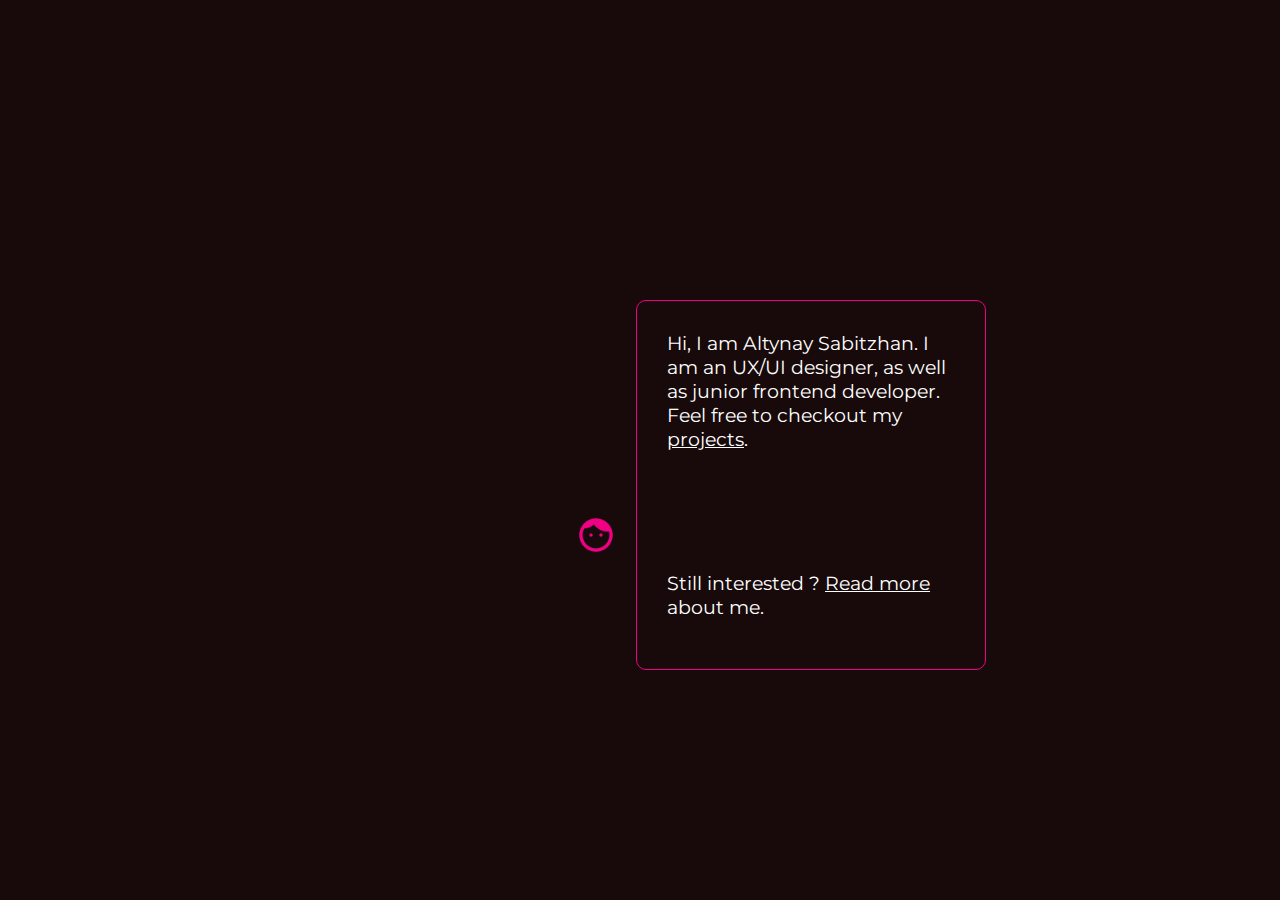
==== index.html @ 06e2bdce "starter" ====
<!DOCTYPE html>
<html lang="en">
  <head>
    <meta charset="UTF-8" />
    <meta http-equiv="X-UA-Compatible" content="IE=edge" />
    <meta name="viewport" content="width=device-width, initial-scale=1.0" />
    <link
      href="https://fonts.googleapis.com/css2?family=Montserrat:ital,wght@0,100;0,200;0,300;0,400;0,500;0,600;0,700;0,800;0,900;1,100;1,200;1,300;1,400;1,500;1,600;1,700;1,800;1,900&display=swap"
      rel="stylesheet"
    />
    <link rel="stylesheet" href="https://cdnjs.cloudflare.com/ajax/libs/font-awesome/6.1.1/css/all.min.css">
    <link rel="stylesheet" href="style.css" />
    <title>Alty's Portfolio</title>
  </head>
  <body>
    <main>
      <div class="thanks_container">
   
              <div class="hearts_container">
                <div class="square"></div>
                <div class="square"></div>
                <div class="square"></div>
                <div class="square"></div>
                <div class="square"></div>
                <div class="square"></div>
                <div class="square"></div>
                <div class="square"></div>
                      <div class="introduction">
        <img src="./me.png"/>
        <div class="hi">
          <p>
            Hi, I am Altynay Sabitzhan. I am an UX/UI designer, as well as
            junior frontend developer. Feel free to checkout my <span class="links">projects</span>.<br/>
            <br/>
            <br/>
            <br/>
            <br/>
            <br/>
            Still interested ? <span class="links">Read more</span> about me.
          </p>
        </div>
      </div>
                <div class="square"></div>
                <div class="square"></div>
                <div class="square"></div>
                <div class="square"></div>
                <div class="square"></div>
                <div class="square"></div>
                <div class="square"></div>
                <div class="square"></div>
            </div>
      
        </main>

    <script src="script.js"></script>
  </body>
</html>
---- style.css ----
* {
  margin: 0;
  padding: 0;
  box-sizing: border-box;
}

body {
  background-color: #180a0a;
  color: white;
  font-family: 'Montserrat', sans-serif;
}

img {
  width: 40px;
  height: 40px;
  margin-top: 100px;
  margin-right: 20px;
}

span {
  text-decoration: underline;
}

.links {
  cursor: pointer;
  z-index: 100;
}

.introduction {
  margin-top: 300px;
  margin-left: 45%;
  display: flex;
  justify-content: flex-start;
  align-items: center;
  z-index: 100;
}

.hi {
  border: solid 1px #f10086;
  padding: 30px;
  border-radius: 10px;
  width: 350px;
  height: 370px;
}

p {
  font-size: 1.2rem;
}

main {
  width: 100vw;
  height: 100vh;
}

.thanks_container {
  width: 100vw;
  height: 100vh;
}

.hearts_container {
  position: absolute;
  width: 100%;
  height: 100%;
  overflow: hidden;
  opacity: 1;
  margin-bottom: -100px;
}

.square {
  position: absolute;
  bottom: -100px;
  background: url('./heart_filled.png');
  -webkit-background-size: cover;
  -moz-background-size: cover;
  -o-background-size: cover;
  background-size: cover;
  animation: hearts 3.5s infinite ease-in-out;
}

.square:nth-child(1) {
  width: 65px;
  height: 55px;
  left: 7%;
  animation-delay: 3.5s;
}

.square:nth-child(2) {
  width: 65px;
  height: 55px;
  left: 16%;
  animation-delay: 2s;
}

.square:nth-child(3) {
  width: 65px;
  height: 55px;
  left: 25%;
  animation-delay: 3s;
}

.square:nth-child(4) {
  width: 65px;
  height: 55px;
  left: 36%;
  animation-delay: 1.5s;
}

.square:nth-child(5) {
  width: 65px;
  height: 55px;
  left: 49%;
  animation-delay: 3.2s;
}

.square:nth-child(6) {
  width: 65px;
  height: 55px;
  left: 55%;
  animation-delay: 2.2s;
}

.square:nth-child(7) {
  width: 65px;
  height: 55px;
  left: 70%;
  animation-delay: 1.3s;
}
.square:nth-child(8) {
  width: 65px;
  height: 55px;
  left: 80%;
  animation-delay: 2.5s;
}
.square:nth-child(9) {
  width: 65px;
  height: 55px;
  left: 90%;
  animation-delay: 1.75s;
}
.square:nth-child(10) {
  width: 65px;
  height: 55px;
  left: 100%;
  animation-delay: 3.7s;
}

@keyframes hearts {
  0% {
    bottom: -50px;
  }

  50% {
    opacity: 1;
  }

  55% {
    opacity: 0;
  }

  100% {
    bottom: 100%;
    transform: rotate(360deg);
    opacity: 1;
  }
}

.project {
  display: inline-block;
  color: white;
  position: absolute;
  bottom: 400px;
  left: 800px;
  padding: 30px;
  border-radius: 10px;
  border: solid 1px #f10086;
  cursor: pointer;
}
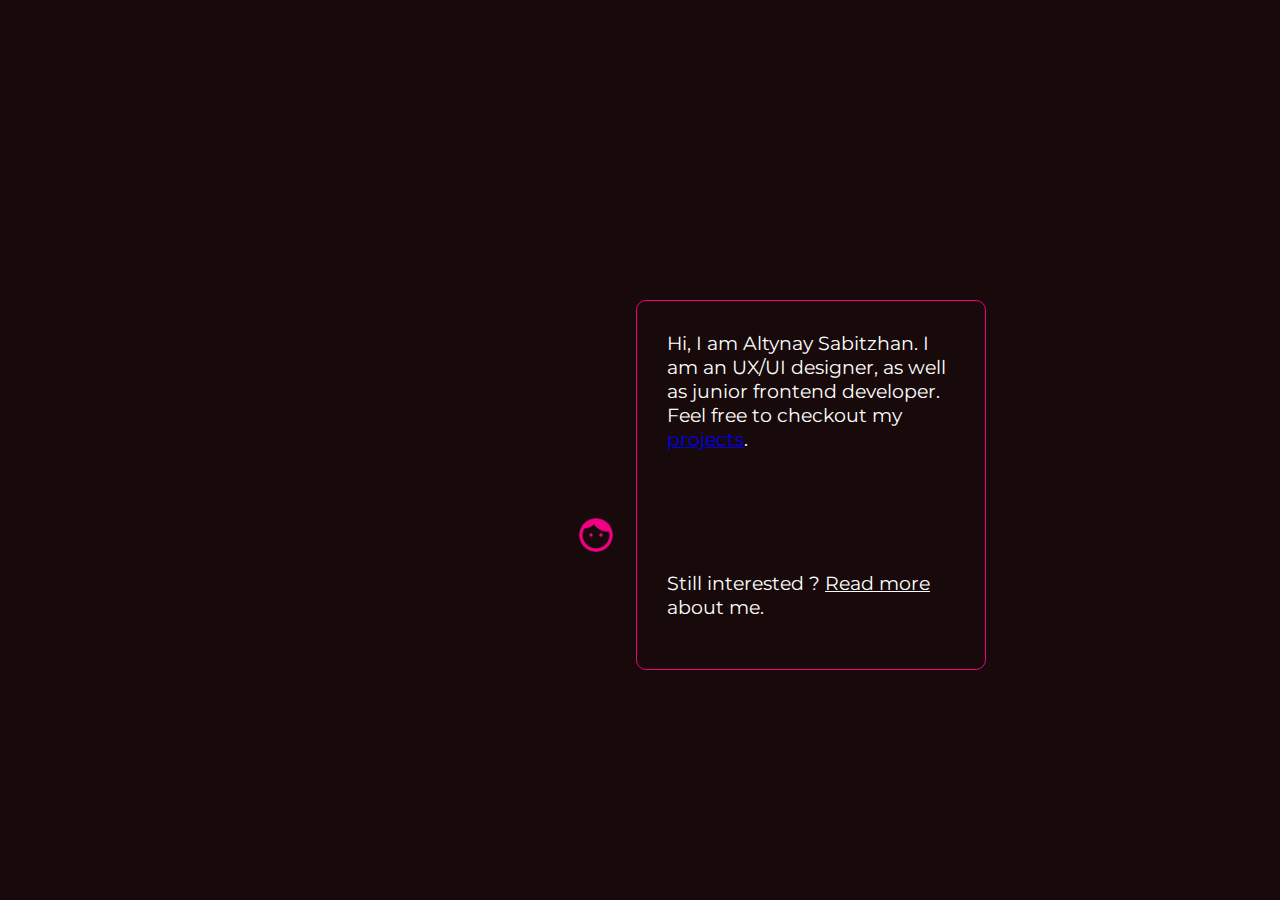
==== commit bd46adfe: "projects added" ====
--- a/index.html
+++ b/index.html
@@ -10,7 +10,7 @@
     />
     <link rel="stylesheet" href="https://cdnjs.cloudflare.com/ajax/libs/font-awesome/6.1.1/css/all.min.css">
     <link rel="stylesheet" href="style.css" />
-    <title>Alty's Portfolio</title>
+    <title>Altynay Sabitzhan Portfolio</title>
   </head>
   <body>
     <main>
@@ -30,7 +30,7 @@
         <div class="hi">
           <p>
             Hi, I am Altynay Sabitzhan. I am an UX/UI designer, as well as
-            junior frontend developer. Feel free to checkout my <span class="links">projects</span>.<br/>
+            junior frontend developer. Feel free to checkout my <span class="links"><a href="projects.html" target=”_blank”>projects</a></span>.<br/>
             <br/>
             <br/>
             <br/>
@@ -55,3 +55,5 @@
     <script src="script.js"></script>
   </body>
 </html>
+
+
--- a/style.css
+++ b/style.css
@@ -102,28 +102,28 @@
   width: 65px;
   height: 55px;
   left: 36%;
-  animation-delay: 1.5s;
+  animation-delay: 0s;
 }
 
 .square:nth-child(5) {
   width: 65px;
   height: 55px;
   left: 49%;
-  animation-delay: 3.2s;
+  animation-delay: 0.5s;
 }
 
 .square:nth-child(6) {
   width: 65px;
   height: 55px;
   left: 55%;
-  animation-delay: 2.2s;
+  animation-delay: 1.2s;
 }
 
 .square:nth-child(7) {
   width: 65px;
   height: 55px;
   left: 70%;
-  animation-delay: 1.3s;
+  animation-delay: 3s;
 }
 .square:nth-child(8) {
   width: 65px;
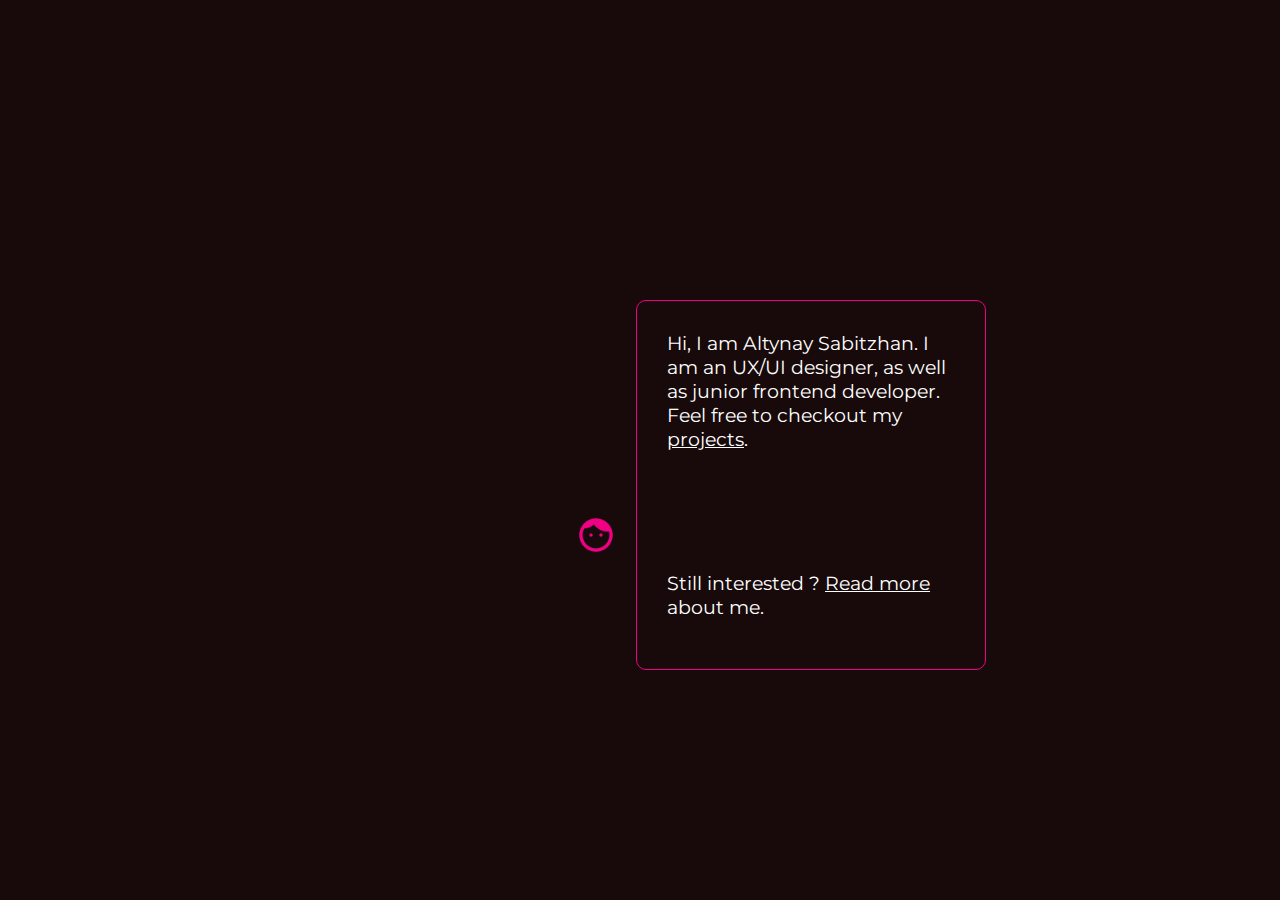
==== commit 9e849ce1: "proofreading first time" ====
--- a/index.html
+++ b/index.html
@@ -36,7 +36,7 @@
             <br/>
             <br/>
             <br/>
-            Still interested ? <span class="links">Read more</span> about me.
+            Still interested ? <span class="links"><a href="https://www.linkedin.com/in/altynaysabitzhan-8085121a5/" target=”_blank”>Read more</a></span> about me.
           </p>
         </div>
       </div>
--- a/style.css
+++ b/style.css
@@ -2,6 +2,7 @@
   margin: 0;
   padding: 0;
   box-sizing: border-box;
+  scroll-behavior: smooth;
 }
 
 body {
@@ -45,6 +46,10 @@
 
 p {
   font-size: 1.2rem;
+}
+
+.hi a {
+  color: white;
 }
 
 main {
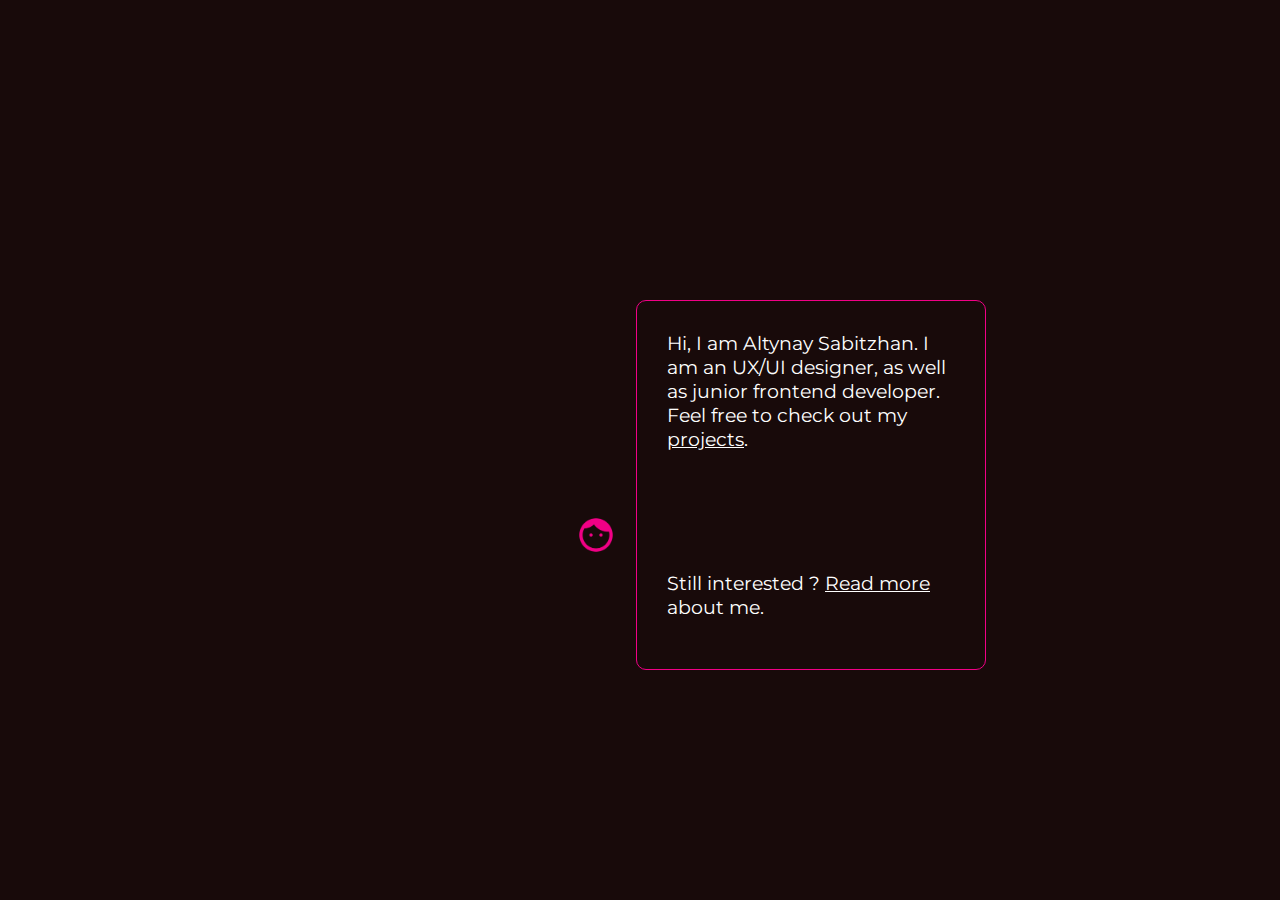
==== commit ff2dbdfa: "proofreading done" ====
--- a/index.html
+++ b/index.html
@@ -30,7 +30,7 @@
         <div class="hi">
           <p>
             Hi, I am Altynay Sabitzhan. I am an UX/UI designer, as well as
-            junior frontend developer. Feel free to checkout my <span class="links"><a href="projects.html" target=”_blank”>projects</a></span>.<br/>
+            junior frontend developer. Feel free to check out my <span class="links"><a href="projects.html" target=”_blank”>projects</a></span>.<br/>
             <br/>
             <br/>
             <br/>
--- a/style.css
+++ b/style.css
@@ -180,3 +180,211 @@
   border: solid 1px #f10086;
   cursor: pointer;
 }
+
+@media screen and (min-device-width: 1200px) and (max-device-width: 1600px) and (-webkit-min-device-pixel-ratio: 1) {
+  @keyframes hearts {
+    0% {
+      bottom: -60px;
+    }
+
+    7% {
+      opacity: 1;
+    }
+
+    40% {
+      opacity: 0;
+    }
+
+    100% {
+      bottom: 100%;
+      transform: rotate(360deg);
+      opacity: 1;
+    }
+  }
+}
+
+@media only screen and (min-device-width: 768px) and (max-device-width: 1024px) and (-webkit-min-device-pixel-ratio: 1) {
+  img {
+    width: 65px;
+    height: 65px;
+    margin-left: -40%;
+  }
+
+  .introduction {
+    margin-top: 100px;
+    margin-left: 50%;
+  }
+
+  .hi {
+    width: 250px;
+    height: 600px;
+  }
+
+  p {
+    font-size: 1.5rem;
+  }
+
+  .square:nth-child(1) {
+    width: 40px;
+    height: 35px;
+  }
+
+  .square:nth-child(2) {
+    width: 40px;
+    height: 35px;
+  }
+
+  .square:nth-child(3) {
+    width: 40px;
+    height: 35px;
+  }
+
+  .square:nth-child(4) {
+    width: 40px;
+    height: 35px;
+  }
+
+  .square:nth-child(5) {
+    width: 40px;
+    height: 35px;
+  }
+
+  .square:nth-child(6) {
+    width: 40px;
+    height: 35px;
+  }
+
+  .square:nth-child(7) {
+    width: 40px;
+    height: 35px;
+  }
+  .square:nth-child(8) {
+    width: 40px;
+    height: 35px;
+  }
+  .square:nth-child(9) {
+    width: 40px;
+    height: 35px;
+  }
+  .square:nth-child(10) {
+    width: 40px;
+    height: 35px;
+  }
+
+  @keyframes hearts {
+    0% {
+      bottom: -60px;
+    }
+
+    30% {
+      opacity: 1;
+    }
+
+    40% {
+      opacity: 0;
+    }
+
+    75% {
+      opacity: 0;
+    }
+
+    100% {
+      bottom: 100%;
+      transform: rotate(360deg);
+      opacity: 1;
+    }
+  }
+}
+
+@media only screen and (min-device-width: 375px) and (max-device-width: 667px) and (-webkit-min-device-pixel-ratio: 2) {
+  img {
+    width: 45px;
+    height: 45px;
+    margin-left: -84%;
+  }
+
+  .introduction {
+    margin-top: 100px;
+    margin-left: 50%;
+  }
+
+  .hi {
+    width: 250px;
+    height: 370px;
+  }
+
+  p {
+    font-size: 1.1rem;
+  }
+
+  .hi a {
+    font-size: larger;
+  }
+
+  .square:nth-child(1) {
+    width: 30px;
+    height: 25px;
+  }
+
+  .square:nth-child(2) {
+    width: 30px;
+    height: 25px;
+  }
+
+  .square:nth-child(3) {
+    width: 30px;
+    height: 25px;
+  }
+
+  .square:nth-child(4) {
+    width: 30px;
+    height: 25px;
+  }
+
+  .square:nth-child(5) {
+    width: 30px;
+    height: 25px;
+  }
+
+  .square:nth-child(6) {
+    width: 30px;
+    height: 25px;
+  }
+
+  .square:nth-child(7) {
+    width: 30px;
+    height: 25px;
+  }
+  .square:nth-child(8) {
+    width: 30px;
+    height: 25px;
+  }
+  .square:nth-child(9) {
+    width: 30px;
+    height: 25px;
+  }
+  .square:nth-child(10) {
+    width: 30px;
+    height: 25px;
+  }
+
+  @keyframes hearts {
+    0% {
+      bottom: -60px;
+    }
+
+    30% {
+      opacity: 1;
+    }
+
+    40% {
+      opacity: 0;
+    }
+
+    100% {
+      bottom: 100%;
+      transform: rotate(360deg);
+      opacity: 1;
+    }
+  }
+}
